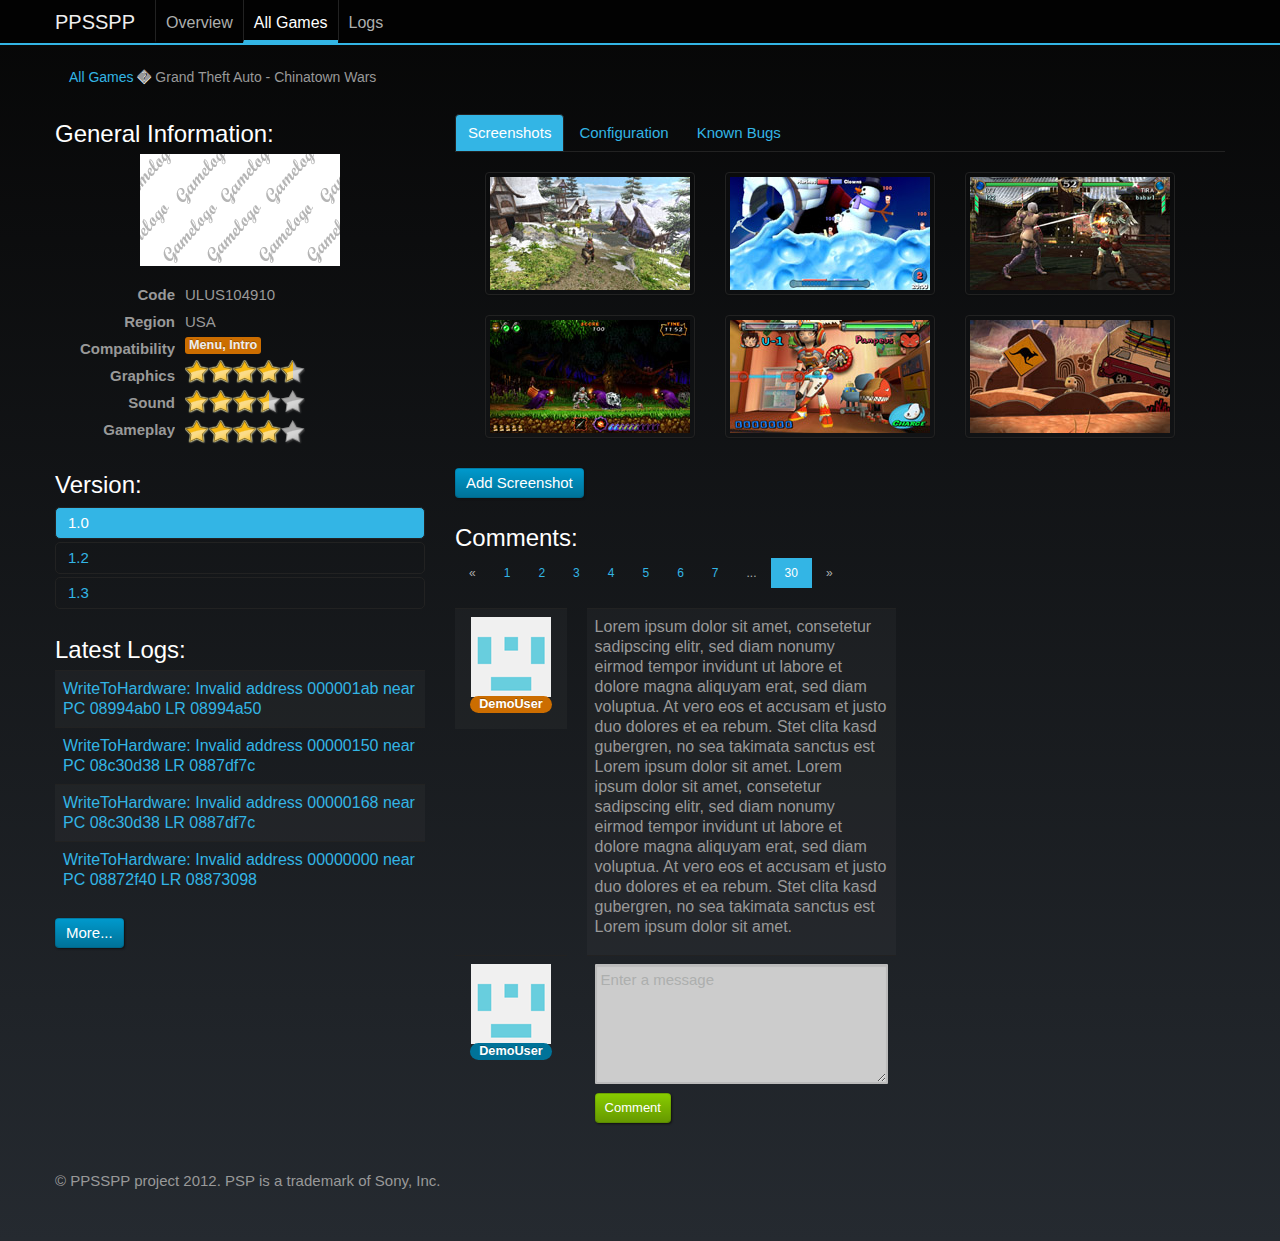
==== mockup/game.html @ 17447ef7 "Initial commit" ====
<html>
<head>
	<title></title>
	<link rel="stylesheet" href="css/style.css">
	<script type="text/javascript" src="js/script.js"></script>
</head>
<body>
	<div class="navbar navbar-fixed-top">
		<div class="navbar-inner">
			<div class="container">
				<a class="brand" href="//www.ppsspp.org/index.html">PPSSPP</a>
				<div class="nav">
					<ul class="nav">
						<li><a href="index.html">Overview</a></li>
						<li class="active"><a href="#">All Games</a></li>
						<li><a href="#">Logs</a></li>
					</ul>
				</div>
			</div>
		</div>
	</div>
	<div class="container report-ppsspp-org" id="page-reporting-index">
		<ol class="breadcrumb">
		  <li><a href="#">All Games</a></li>
		  <li class="active">Grand Theft Auto - Chinatown Wars</li>
		</ol>
		<div class="row-fluid">
			<div class="span4">
				<h2>General Information:</h2>
				<center><img src="img/dummy/gamelogo.png" /></center>
				<dl class="dl-horizontal">
				  <dt>Code</dt>
				  <dd>ULUS104910</dd>
				  <dt>Region</dt>
				  <dd>USA</dd>
				  <dt>Compatibility</dt>
				  <dd><span class="label label-warning">Menu, Intro</span></dd>
				  <dt>Graphics</dt>
				  <dd>
					  <div class="rating">
						<div class="rating-active" style="width: 90%">&nbsp;</div>
					  </div>
				  </dd>
				  <dt>Sound</dt>
				  <dd>
					  <div class="rating">
						<div class="rating-active" style="width: 70%">&nbsp;</div>
					  </div>
				  </dd>
				  <dt>Gameplay</dt>
				  <dd>
					  <div class="rating">
						<div class="rating-active" style="width: 80%">&nbsp;</div>
					  </div>
				  </dd>
				</dl>
				<h2>Version:</h2>
				<ul class="nav nav-pills nav-stacked">
					<li class="active"><a href="#">1.0</a></li>
					<li><a href="#">1.2</a></li>
					<li><a href="#">1.3</a></li>
				</ul>
				<h2>Latest Logs:</h2>
				<table class="table table-striped">
					<tr><td><a href="#">WriteToHardware: Invalid address 000001ab near PC 08994ab0 LR 08994a50</a></td></tr>
					<tr><td><a href="#">WriteToHardware: Invalid address 00000150 near PC 08c30d38 LR 0887df7c</a></td></tr>
					<tr><td><a href="#">WriteToHardware: Invalid address 00000168 near PC 08c30d38 LR 0887df7c</a></td></tr>
					<tr><td><a href="#">WriteToHardware: Invalid address 00000000 near PC 08872f40 LR 08873098</a></td></tr>
				</table>
				<button class="btn btn-primary">More...</button>
			</div>
			<div class="span8">
				<ul class="nav nav-tabs">
				  <li id="screenshots_tab" class="active"><a href="#" onclick="show('screenshots')">Screenshots</a></li>
				  <li id="configuration_tab"><a href="#" onclick="show('configuration')">Configuration</a></li>
				  <li id="bugs_tab"><a href="#" onclick="show('bugs')">Known Bugs</a></li>
				</ul>
				<div class="screenshots content" id="screenshots"  style="display: block;">
					<ul class="thumbnails">
						<li class="thumbnail">
							<img src="img/dummy/monsterhunterfreedomunite.jpg" width="200px" />
						</li>
						<li class="thumbnail">
							<img src="img/dummy/worms.jpg" width="200px" />
						</li>
						<li class="thumbnail">
							<img src="img/dummy/soulcalibur.jpg" width="200px" />
						</li>
						<li class="thumbnail">
							<img src="img/dummy/ghostsandgoblins.jpg" width="200px" />
						</li>
						<li class="thumbnail">
							<img src="img/dummy/gitarooman.jpg" width="200px" />
						</li>
						<li class="thumbnail">
							<img src="img/dummy/littlebigplanet.jpg" width="200px" />
						</li>
					</ul>
					<button class="btn btn-primary">Add Screenshot</button>
				</div>
				
				<div class="configuration content" id="configuration" style="display: none;">
					<h2>Windows:</h2>
					<ul>
						<li>sed diam nonumy eirmod tempor invidunt ut labore et dolore magna aliquyam erat</li>
						<li>sed diam nonumy eirmod tempor invidunt ut labore et dolore magna aliquyam erat</li>
						<li>sed diam nonumy eirmod tempor invidunt ut labore et dolore magna aliquyam erat</li>
						<li>sed diam nonumy eirmod tempor invidunt ut labore et dolore magna aliquyam erat</li>
						<li>sed diam nonumy eirmod tempor invidunt ut labore et dolore magna aliquyam erat</li>
					</ul>
					
					<h2>Android:</h2>
					<ul>
						<li>sed diam nonumy eirmod tempor invidunt ut labore et dolore magna aliquyam erat</li>
						<li>sed diam nonumy eirmod tempor invidunt ut labore et dolore magna aliquyam erat</li>
						<li>sed diam nonumy eirmod tempor invidunt ut labore et dolore magna aliquyam erat</li>
						<li>sed diam nonumy eirmod tempor invidunt ut labore et dolore magna aliquyam erat</li>
						<li>sed diam nonumy eirmod tempor invidunt ut labore et dolore magna aliquyam erat</li>
					</ul>
					
					<h2>Linux:</h2>
					<ul>
						<li>sed diam nonumy eirmod tempor invidunt ut labore et dolore magna aliquyam erat</li>
						<li>sed diam nonumy eirmod tempor invidunt ut labore et dolore magna aliquyam erat</li>
						<li>sed diam nonumy eirmod tempor invidunt ut labore et dolore magna aliquyam erat</li>
						<li>sed diam nonumy eirmod tempor invidunt ut labore et dolore magna aliquyam erat</li>
						<li>sed diam nonumy eirmod tempor invidunt ut labore et dolore magna aliquyam erat</li>
					</ul>
					
					<h2>iOS:</h2>
					<ul>
						<li>sed diam nonumy eirmod tempor invidunt ut labore et dolore magna aliquyam erat</li>
						<li>sed diam nonumy eirmod tempor invidunt ut labore et dolore magna aliquyam erat</li>
						<li>sed diam nonumy eirmod tempor invidunt ut labore et dolore magna aliquyam erat</li>
						<li>sed diam nonumy eirmod tempor invidunt ut labore et dolore magna aliquyam erat</li>
						<li>sed diam nonumy eirmod tempor invidunt ut labore et dolore magna aliquyam erat</li>
					</ul>
				</div>
				
				<div class="bugs content" id="bugs"  style="display: none;">
					<h2>Windows:</h2>
					<ul>
						<li>Lorem ipsum dolor sit amet, consetetur sadipscing elitr</li>
						<li>Lorem ipsum dolor sit amet, consetetur sadipscing elitr</li>
						<li>Lorem ipsum dolor sit amet, consetetur sadipscing elitr</li>
						<li>Lorem ipsum dolor sit amet, consetetur sadipscing elitr</li>
						<li>Lorem ipsum dolor sit amet, consetetur sadipscing elitr</li>
						<li>Lorem ipsum dolor sit amet, consetetur sadipscing elitr</li>
					</ul>
					<h2>Android:</h2>
					<ul>
						<li>Lorem ipsum dolor sit amet, consetetur sadipscing elitr</li>
						<li>Lorem ipsum dolor sit amet, consetetur sadipscing elitr</li>
						<li>Lorem ipsum dolor sit amet, consetetur sadipscing elitr</li>
						<li>Lorem ipsum dolor sit amet, consetetur sadipscing elitr</li>
						<li>Lorem ipsum dolor sit amet, consetetur sadipscing elitr</li>
						<li>Lorem ipsum dolor sit amet, consetetur sadipscing elitr</li>
					</ul>
					
					<h2>Linux:</h2>
					<ul>
						<li>Lorem ipsum dolor sit amet, consetetur sadipscing elitr</li>
						<li>Lorem ipsum dolor sit amet, consetetur sadipscing elitr</li>
						<li>Lorem ipsum dolor sit amet, consetetur sadipscing elitr</li>
						<li>Lorem ipsum dolor sit amet, consetetur sadipscing elitr</li>
						<li>Lorem ipsum dolor sit amet, consetetur sadipscing elitr</li>
						<li>Lorem ipsum dolor sit amet, consetetur sadipscing elitr</li>
					</ul>

					<h2>iOS:</h2>
					<ul>
						<li>Lorem ipsum dolor sit amet, consetetur sadipscing elitr</li>
						<li>Lorem ipsum dolor sit amet, consetetur sadipscing elitr</li>
						<li>Lorem ipsum dolor sit amet, consetetur sadipscing elitr</li>
						<li>Lorem ipsum dolor sit amet, consetetur sadipscing elitr</li>
						<li>Lorem ipsum dolor sit amet, consetetur sadipscing elitr</li>
						<li>Lorem ipsum dolor sit amet, consetetur sadipscing elitr</li>
					</ul>

				</div>
				
				<h2>Comments:</h2>
				<ul class="pagination">
					<li class="disabled"><a href="#">&laquo;</a></li>
					<li><a href="#">1</a></li>
					<li><a href="#">2</a></li>
					<li><a href="#">3</a></li>
					<li><a href="#">4</a></li>
					<li><a href="#">5</a></li>
					<li><a href="#">6</a></li>
					<li><a href="#">7</a></li>
					<li class="disabled"><a href="#">...</a></li>
					<li class="active"><a href="#">30</a></li>
					<li class="disabled"><a href="#">&raquo;</a></li>
				</ul>
				<table class="table table-striped">
					<tr>
						<td class="span2">
							<center>
								<img src="img/dummy/identicon.png"/>
								<p><a href="#" class="badge badge-warning">DemoUser</a></p>
							</center>
						</td>
						<td class="span5">
							<p>Lorem ipsum dolor sit amet, consetetur sadipscing elitr, sed diam nonumy eirmod tempor invidunt ut labore et dolore magna aliquyam erat, sed diam voluptua. At vero eos et accusam et justo duo dolores et ea rebum. Stet clita kasd gubergren, no sea takimata sanctus est Lorem ipsum dolor sit amet. Lorem ipsum dolor sit amet, consetetur sadipscing elitr, sed diam nonumy eirmod tempor invidunt ut labore et dolore magna aliquyam erat, sed diam voluptua. At vero eos et accusam et justo duo dolores et ea rebum. Stet clita kasd gubergren, no sea takimata sanctus est Lorem ipsum dolor sit amet.
							</p>
						</td>
					</tr>
					<tr>
						<td class="span2 right">
							<center>
								<img src="img/dummy/identicon.png"/>
								<p><a href="#" class="badge badge-info">DemoUser</a></p>
							</center>
						</td>
						<td class="span5">
							<textarea placeholder="Enter a message"></textarea>
							<button class="btn btn-small btn-success">Comment</button>
						</td>
					</tr>
				</table>
			</div>
		</div>
		<br/>
		<footer>
			<p>&copy; PPSSPP project 2012. PSP is a trademark of Sony, Inc.</p>
		</footer>
	</div>
</body>
</html>
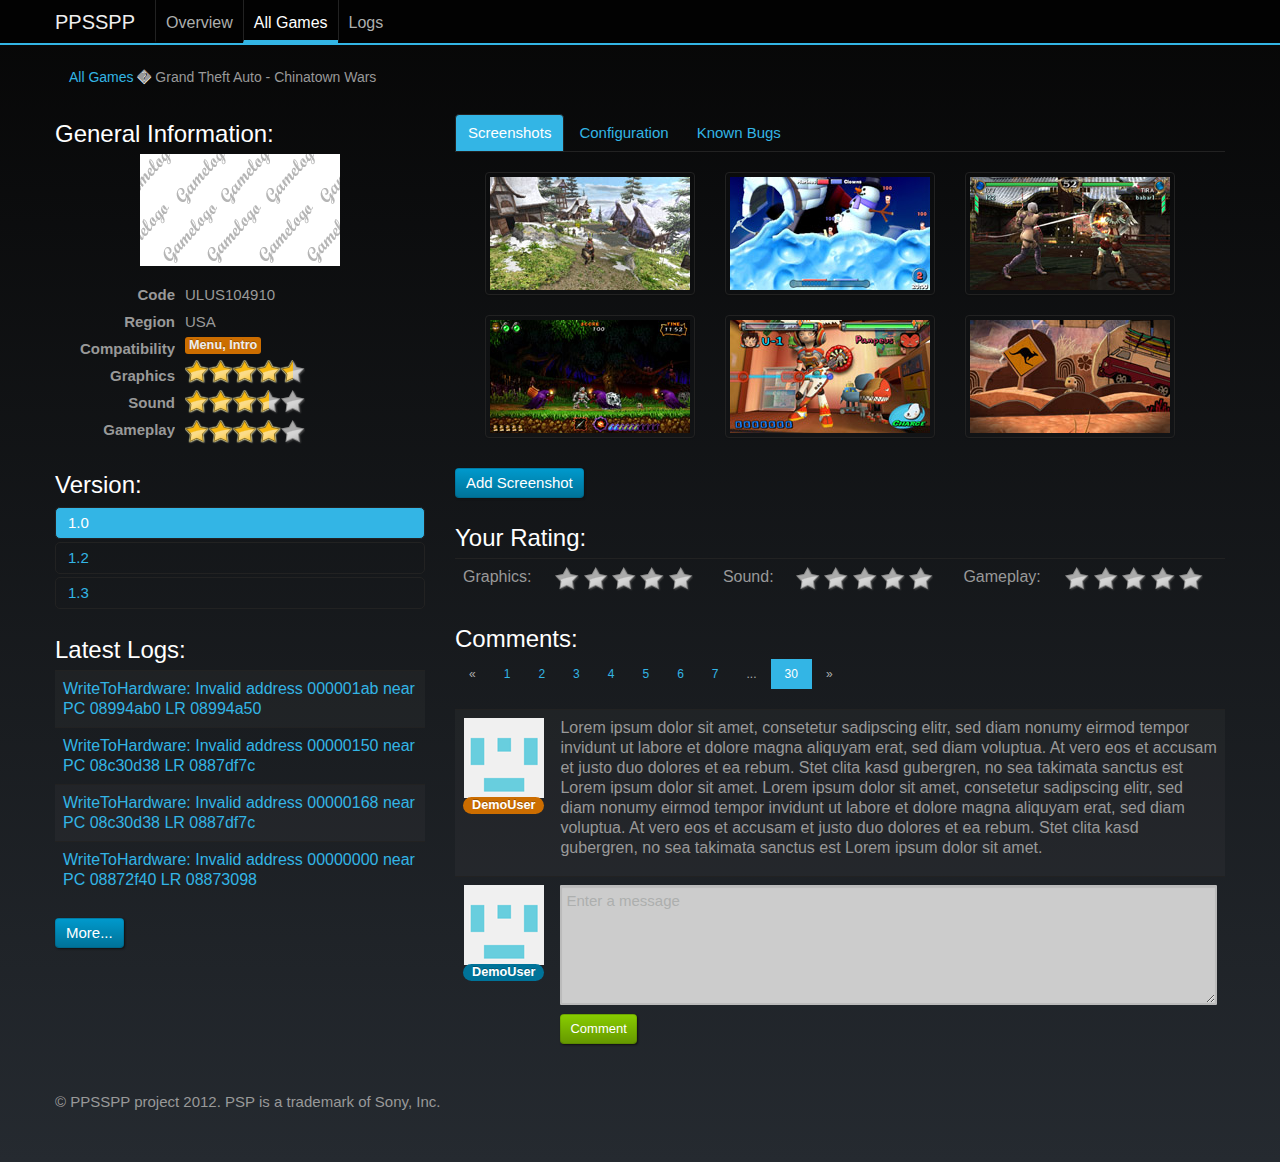
==== commit 7448ffd7: "Adding rating section" ====
--- a/mockup/game.html
+++ b/mockup/game.html
@@ -71,9 +71,9 @@
 			</div>
 			<div class="span8">
 				<ul class="nav nav-tabs">
-				  <li id="screenshots_tab" class="active"><a href="#" onclick="show('screenshots')">Screenshots</a></li>
-				  <li id="configuration_tab"><a href="#" onclick="show('configuration')">Configuration</a></li>
-				  <li id="bugs_tab"><a href="#" onclick="show('bugs')">Known Bugs</a></li>
+				  <li id="screenshots_tab" class="active"><a href="#" onclick="showTab('screenshots')">Screenshots</a></li>
+				  <li id="configuration_tab"><a href="#" onclick="showTab('configuration')">Configuration</a></li>
+				  <li id="bugs_tab"><a href="#" onclick="showTab('bugs')">Known Bugs</a></li>
 				</ul>
 				<div class="screenshots content" id="screenshots"  style="display: block;">
 					<ul class="thumbnails">
@@ -178,6 +178,36 @@
 					</ul>
 
 				</div>
+				
+				<h2>Your Rating:</h2>
+				<table class="table">
+					<tr>
+						<td>Graphics:</td>
+						<td>
+							<img id="graphics_star.1" src="img/star_grey.png" title="1 Star out of 5">
+							<img id="graphics_star.2" src="img/star_grey.png" title="2 Star out of 5">
+							<img id="graphics_star.3" src="img/star_grey.png" title="3 Star out of 5">
+							<img id="graphics_star.4" src="img/star_grey.png" title="4 Star out of 5">
+							<img id="graphics_star.5" src="img/star_grey.png" title="5 Star out of 5">
+						</td>
+						<td>Sound:</td>
+						<td>
+							<img id="sound_star.1" src="img/star_grey.png" title="1 Star out of 5">
+							<img id="sound_star.2" src="img/star_grey.png" title="2 Star out of 5">
+							<img id="sound_star.3" src="img/star_grey.png" title="3 Star out of 5">
+							<img id="sound_star.4" src="img/star_grey.png" title="4 Star out of 5">
+							<img id="sound_star.5" src="img/star_grey.png" title="5 Star out of 5">
+						</td>
+						<td>Gameplay:</td>
+						<td>
+							<img id="gameplay_star.1" src="img/star_grey.png" title="1 Star out of 5">
+							<img id="gameplay_star.2" src="img/star_grey.png" title="2 Star out of 5">
+							<img id="gameplay_star.3" src="img/star_grey.png" title="3 Star out of 5">
+							<img id="gameplay_star.4" src="img/star_grey.png" title="4 Star out of 5">
+							<img id="gameplay_star.5" src="img/star_grey.png" title="5 Star out of 5">
+						</td>
+					</tr>
+				</table>
 				
 				<h2>Comments:</h2>
 				<ul class="pagination">
@@ -195,25 +225,25 @@
 				</ul>
 				<table class="table table-striped">
 					<tr>
-						<td class="span2">
+						<td>
 							<center>
 								<img src="img/dummy/identicon.png"/>
 								<p><a href="#" class="badge badge-warning">DemoUser</a></p>
 							</center>
 						</td>
-						<td class="span5">
+						<td>
 							<p>Lorem ipsum dolor sit amet, consetetur sadipscing elitr, sed diam nonumy eirmod tempor invidunt ut labore et dolore magna aliquyam erat, sed diam voluptua. At vero eos et accusam et justo duo dolores et ea rebum. Stet clita kasd gubergren, no sea takimata sanctus est Lorem ipsum dolor sit amet. Lorem ipsum dolor sit amet, consetetur sadipscing elitr, sed diam nonumy eirmod tempor invidunt ut labore et dolore magna aliquyam erat, sed diam voluptua. At vero eos et accusam et justo duo dolores et ea rebum. Stet clita kasd gubergren, no sea takimata sanctus est Lorem ipsum dolor sit amet.
 							</p>
 						</td>
 					</tr>
 					<tr>
-						<td class="span2 right">
+						<td>
 							<center>
 								<img src="img/dummy/identicon.png"/>
 								<p><a href="#" class="badge badge-info">DemoUser</a></p>
 							</center>
 						</td>
-						<td class="span5">
+						<td>
 							<textarea placeholder="Enter a message"></textarea>
 							<button class="btn btn-small btn-success">Comment</button>
 						</td>
